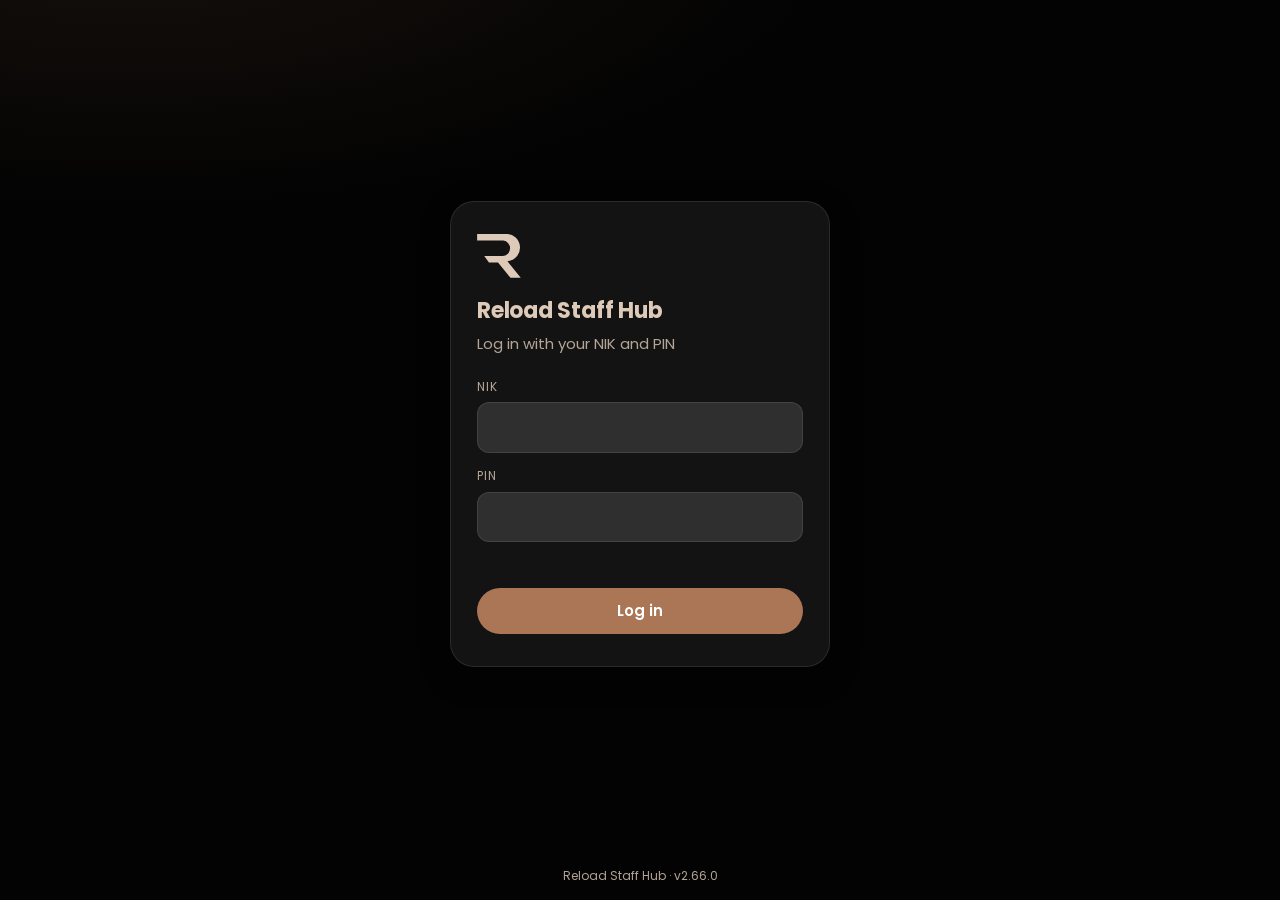
==== index.html @ 84ea7ba8 "SEMUA AKU DIRAYAKAN" ====
<!DOCTYPE html>
<html lang="id">
<head>
<meta charset="utf-8">
<meta name="viewport" content="width=device-width, initial-scale=1.0">
<title>Reload Staff Hub</title>
<link rel="icon" href="data:image/svg+xml,%3Csvg xmlns='http://www.w3.org/2000/svg' viewBox='0 0 953 958'%3E%3Cpath fill='%23AA7655' d='M0 0H620A292 295 0 0 1 660 592L950 955H725L455 620H258L155 480H560A170 170 0 0 0 570 142H0Z'/%3E%3C/svg%3E">
<link rel="preconnect" href="https://fonts.googleapis.com">
<link rel="preconnect" href="https://fonts.gstatic.com" crossorigin>
<link rel="stylesheet" href="https://fonts.googleapis.com/css2?family=Poppins:wght@400;500;600;700;800&display=swap">
<link rel="stylesheet" href="style.css?v=2.66.0">
</head>
<body>

<div id="progress" class="progress-line hidden"><div></div></div>

<div id="boot" class="boot hidden"><div class="spinner" aria-label="Loading"></div></div>

<div id="loginScreen" class="login-screen">
  <div class="login-card">
    <div class="logo"><svg viewBox="0 0 953 958" aria-label="Reload"><path d="M0 0H620A292 295 0 0 1 660 592L950 955H725L455 620H258L155 480H560A170 170 0 0 0 570 142H0Z"/></svg></div>
    <h1>Reload Staff Hub</h1>
    <p class="muted">Log in with your NIK and PIN</p>

    <label class="field-label" for="loginNik">NIK</label>
    <input id="loginNik" class="input" type="text" inputmode="numeric" autocomplete="username">

    <label class="field-label" for="loginPin">PIN</label>
    <input id="loginPin" class="input" type="password" inputmode="numeric" autocomplete="current-password">

    <div id="loginError" class="error"></div>
    <button id="loginBtn" class="btn block" type="button">Log in</button>
  </div>
  <footer class="footer">Reload Staff Hub · v<span class="app-version"></span></footer>
</div>

<div id="appShell" class="hidden">
  <header class="topbar">
    <div class="container topbar-inner">
      <div class="brand"><span class="logo sm"><svg viewBox="0 0 953 958" aria-hidden="true"><path d="M0 0H620A292 295 0 0 1 660 592L950 955H725L455 620H258L155 480H560A170 170 0 0 0 570 142H0Z"/></svg></span><span>Reload Staff Hub</span></div>
      <div class="user">
        <div class="user-avatar" id="userAvatar"></div>
        <div class="user-meta">
          <div class="user-name" id="userName"></div>
          <div class="user-tier" id="userTier"></div>
        </div>
        <button class="ghost" id="logoutBtn" type="button">Log out</button>
      </div>
    </div>
    <nav id="tabbar" class="tabbar container tabs"></nav>
  </header>

  <main id="app" class="container"></main>
  <footer class="footer">Reload Staff Hub · v<span class="app-version"></span></footer>
</div>

<div id="detailModal" class="modal hidden">
  <div class="modal-box guest-box">
    <div class="modal-head">
      <h2 id="detailTitle"></h2>
      <button class="ghost" id="detailClose" type="button">Close</button>
    </div>
    <div id="detailBody"></div>
  </div>
</div>

<div id="photoModal" class="modal photo-modal hidden" aria-label="Photo">
  <img id="photoFull" alt="">
  <button class="ghost photo-close" type="button">Close</button>
</div>

<div id="editModal" class="modal hidden">
  <div class="modal-box">
    <div class="modal-head">
      <h2 id="editTitle">Edit</h2>
      <button class="ghost" id="editClose" type="button">Close</button>
    </div>
    <form id="editForm" class="edit-form"></form>
    <div id="editError" class="error"></div>
    <div class="modal-actions">
      <button id="editSave" class="btn block" type="button">Save</button>
      <button id="editDelete" class="btn danger block hidden" type="button">Delete this row</button>
    </div>
  </div>
</div>

<div id="guestModal" class="modal hidden">
  <div class="modal-box guest-box">
    <div class="modal-head">
      <h2>Guest details</h2>
      <button class="ghost" id="guestClose" type="button">Close</button>
    </div>
    <div id="guestBody"></div>
  </div>
</div>

<div id="toast" class="toast hidden"></div>

<script src="config.js"></script>
<script src="app.js?v=2.66.0"></script>
<script src="tracker.js?v=2.66.0"></script>
</body>
</html>
---- style.css ----
/* Reload Staff Hub — frontend v2.7.0 (palet brand Reload, font Poppins) */

:root {
  --bg: #030303;            /* Rich Black */
  --surface: #131313;       /* Chinese Black */
  --elevated: #302F2F;      /* Dark Charcoal */
  --border: rgba(222, 202, 184, 0.12);
  --text: #DECAB8;          /* Bone */
  --muted: rgba(222, 202, 184, 0.8); /* Bone 80%, supaya tetap terbaca di latar gelap */
  --accent: #AA7655;        /* French Beige */
  --accent-soft: rgba(170, 118, 85, 0.16);
  --danger: #800020;        /* Burgundy */
  --success: #728639;       /* Shade of Wasabi */
  --alert-bg: #2A1E04;      /* Zinnwaldite */
  --err: #D9695F;
  --radius: 16px;
  --shadow: 0 10px 30px rgba(0, 0, 0, 0.45);
}

* { box-sizing: border-box; }

html, body { margin: 0; padding: 0; }

body {
  background:
    radial-gradient(1200px 500px at 10% -10%, rgba(170, 118, 85, 0.12), transparent 60%),
    var(--bg);
  color: var(--text);
  font-family: "Poppins", ui-rounded, -apple-system, BlinkMacSystemFont, "Segoe UI", Arial, sans-serif;
  font-size: 15px;
  line-height: 1.55;
  -webkit-font-smoothing: antialiased;
  min-height: 100vh;
}

.hidden { display: none !important; }
.container { max-width: none; margin: 0 auto; padding: 0 16px; }
@media (min-width: 900px) { .container { padding: 0 clamp(24px, 3vw, 56px); } }
.muted { color: var(--muted); }
.small { font-size: 13px; }
.pre { white-space: pre-line; margin: 6px 0 0; color: var(--text); }
h1, h2, h3 { margin: 0; letter-spacing: -0.01em; }

/* ---------- LOGIN ---------- */

.login-screen {
  position: relative;
  min-height: 100vh;
  display: flex; align-items: center; justify-content: center;
  padding: 24px 16px 56px;
}
.login-screen .footer { position: absolute; left: 0; right: 0; bottom: 14px; padding: 0; }
.login-card {
  width: 100%; max-width: 380px;
  background: var(--surface);
  border: 1px solid var(--border);
  border-radius: 24px;
  padding: 32px 26px;
  box-shadow: var(--shadow);
}
.login-card h1 { font-size: 22px; margin-bottom: 4px; }
.login-card .muted { margin: 0 0 22px; }
.field-label { display: block; font-size: 12px; color: var(--muted); margin: 14px 0 6px; text-transform: uppercase; letter-spacing: 0.08em; }

.logo {
  width: 44px; height: 44px;
  display: block;
  color: var(--text);
  margin-bottom: 16px;
}
.logo svg { width: 100%; height: 100%; fill: currentColor; display: block; }
.logo.sm { width: 28px; height: 28px; margin: 0; }

/* ---------- FORM ---------- */

.input {
  width: 100%;
  padding: 12px 14px;
  border-radius: 12px;
  border: 1px solid var(--border);
  background: var(--elevated);
  color: var(--text);
  font: inherit;
  font-size: 16px;
  outline: none;
  transition: border-color 0.15s, box-shadow 0.15s;
}
.input:focus { border-color: var(--accent); box-shadow: 0 0 0 3px var(--accent-soft); }
textarea.input { resize: vertical; min-height: 96px; }

.error { color: var(--err); font-size: 13px; min-height: 18px; margin: 10px 0 0; }

/* ---------- BUTTON ---------- */

.btn, .ghost, .add-btn, .edit-btn {
  font: inherit;
  cursor: pointer;
  border-radius: 999px;
  transition: transform 0.1s, background 0.15s, opacity 0.15s;
}
.btn:active, .ghost:active, .add-btn:active, .edit-btn:active { transform: scale(0.98); }
.btn:disabled { opacity: 0.55; cursor: default; }

.btn {
  display: inline-flex; align-items: center; justify-content: center; gap: 6px;
  padding: 11px 18px;
  border: 0;
  background: var(--accent);
  color: #fff;
  font-weight: 600;
  text-decoration: none;
  font-size: 15px;
}
.btn:hover { background: #B9856A; }
.btn.block { width: 100%; margin-top: 18px; }
.btn.small { padding: 7px 14px; font-size: 13px; }
.btn.outline { background: transparent; color: var(--accent); box-shadow: inset 0 0 0 1px var(--accent); }
.btn.outline:hover { background: var(--accent-soft); }
.btn.danger { background: var(--danger); }
.btn.danger:hover { background: #5C0017; }

.ghost {
  background: transparent;
  color: var(--text);
  border: 1px solid var(--border);
  padding: 7px 14px;
  font-size: 13px;
  font-weight: 500;
}
.ghost:hover { background: var(--elevated); }

.add-btn, .edit-btn {
  background: var(--accent-soft);
  color: var(--accent);
  border: 0;
  padding: 6px 12px;
  font-size: 12px;
  font-weight: 600;
}
.add-btn:hover, .edit-btn:hover { background: rgba(170, 118, 85, 0.24); }
.edit-btn { margin-top: 12px; }

/* ---------- HEADER & NAV ---------- */

.topbar {
  position: sticky; top: 0; z-index: 10;
  background: rgba(11, 11, 12, 0.78);
  -webkit-backdrop-filter: blur(14px);
  backdrop-filter: blur(14px);
  border-bottom: 1px solid var(--border);
}
.topbar-inner {
  display: flex; align-items: center; justify-content: space-between; gap: 12px;
  height: 64px;
}
.brand { display: flex; align-items: center; gap: 10px; font-weight: 700; letter-spacing: -0.01em; }

.user { display: flex; align-items: center; gap: 10px; }
.user-meta { text-align: right; line-height: 1.25; }
.user-name { font-size: 13px; font-weight: 600; }
.user-tier { font-size: 11px; color: var(--muted); }
.initials {
  width: 34px; height: 34px; border-radius: 50%;
  display: inline-flex; align-items: center; justify-content: center;
  background: var(--elevated); border: 1px solid var(--border);
  font-size: 12px; font-weight: 700; color: var(--accent);
}

.tabbar { border-top: 1px solid var(--border); }
.tabs {
  display: flex; gap: 6px; overflow-x: auto; scrollbar-width: none;
  padding-top: 10px; padding-bottom: 10px;
}
.tabs::-webkit-scrollbar { display: none; }
.tab {
  flex: 0 0 auto;
  background: transparent;
  border: 1px solid transparent;
  color: var(--muted);
  padding: 7px 14px;
  border-radius: 999px;
  font: inherit; font-size: 14px; font-weight: 500;
  cursor: pointer;
}
.tab:hover { color: var(--text); }
.tab.active { background: var(--text); color: var(--bg); font-weight: 600; }

main#app { padding-top: 22px; padding-bottom: 48px; }

.footer {
  text-align: center; color: var(--muted); font-size: 12px;
  padding: 0 16px 32px;
}

/* ---------- SECTIONS ---------- */

.section-head {
  display: flex; align-items: center; justify-content: space-between; gap: 12px;
  margin: 32px 0 14px;
}
.section-title { font-size: 18px; font-weight: 700; }
.group {
  font-size: 12px; font-weight: 700; text-transform: uppercase; letter-spacing: 0.12em;
  color: var(--accent); margin: 26px 0 12px;
}

.search {
  margin: 16px 0 12px;
}

.grid {
  display: grid;
  grid-template-columns: repeat(auto-fill, minmax(240px, 1fr));
  gap: 14px;
}
.grid.two { grid-template-columns: repeat(auto-fill, minmax(300px, 1fr)); }
/* Tiap kategori: judul di kiri, kartunya di kanan (di HP judul di atas) */
.cat-row { display: grid; grid-template-columns: 160px minmax(0, 1fr); gap: 18px; align-items: start; margin-top: 22px; }
.cat-row:first-child { margin-top: 0; }
.cat-row > .group {
  margin: 0; padding: 2px 0 2px 12px; border-left: 3px solid var(--accent);
  font-size: 17px; font-weight: 800; letter-spacing: 0.04em; line-height: 1.25; text-transform: uppercase;
}
.cat-row > .grid { min-width: 0; }
.grid.academy-grid { grid-template-columns: repeat(auto-fill, minmax(260px, 1fr)); }
/* Judul kartu tidak tertutup tombol Edit di pojok kanan atas */
.card:has(.corner-edit) h3 { padding-right: 64px; }
.add-btn, .edit-btn { white-space: nowrap; }
@media (max-width: 560px) {
  .cat-row { grid-template-columns: 1fr; gap: 10px; }
  .cat-row > .group { font-size: 16px; }
  .grid.academy-grid { grid-template-columns: 1fr; }
}

/* ---------- CARDS ---------- */

.card {
  background: var(--surface);
  border: 1px solid var(--border);
  border-radius: var(--radius);
  padding: 22px;
}

/* Hero di Home */
.hero {
  position: relative;
  overflow: hidden;
  border-radius: 22px;
  padding: 26px;
  background:
    linear-gradient(135deg, rgba(170, 118, 85, 0.26), rgba(170, 118, 85, 0.02) 60%),
    var(--surface);
  border: 1px solid var(--border);
}
.hero-greet { font-size: 13px; color: var(--accent); font-weight: 600; text-transform: uppercase; letter-spacing: 0.1em; }
.hero-name { font-size: 26px; font-weight: 800; letter-spacing: -0.02em; margin: 4px 0 14px; }
.hero-quote { font-size: 16px; line-height: 1.5; margin: 0; font-style: italic; color: #e8e4de; }
.hero-cite { display: block; margin-top: 8px; font-size: 13px; color: var(--muted); font-style: normal; }
.hero .edit-btn, .hero .add-btn { margin-top: 14px; }

/* Info penting (highlight) */
.highlight {
  border-left: 3px solid var(--accent);
  background: linear-gradient(90deg, var(--accent-soft), transparent 70%), var(--surface);
}
.highlight strong { font-size: 16px; display: block; margin-top: 4px; }

.note-title { font-weight: 700; font-size: 15px; margin-top: 4px; }

/* Tile menu (food & beverage) */
.tile {
  background: var(--surface);
  border: 1px solid var(--border);
  border-radius: var(--radius);
  overflow: hidden;
  display: flex; flex-direction: column;
  transition: transform 0.15s, border-color 0.15s;
}
.tile:hover { transform: translateY(-2px); border-color: rgba(170, 118, 85, 0.35); }
.tile-img {
  width: 100%; aspect-ratio: 16 / 10; object-fit: cover; display: block;
  background: var(--elevated);
}
.tile-img.placeholder {
  display: flex; align-items: center; justify-content: center;
  font-size: 40px; font-weight: 800; color: rgba(170, 118, 85, 0.5);
}
.tile-body { padding: 14px 16px 16px; flex: 1; display: flex; flex-direction: column; }
.tile-head { display: flex; justify-content: space-between; gap: 10px; align-items: flex-start; }
.tile-head h3 { font-size: 15px; font-weight: 700; }
.price { color: var(--accent); font-weight: 700; white-space: nowrap; font-size: 14px; }
.tile-body .small { margin: 6px 0 0; }
.allergen { display: inline-flex; flex-wrap: wrap; align-items: center; gap: 4px 10px; margin: 10px 0 0; font-size: 12px; color: var(--text); background: var(--alert-bg); padding: 3px 9px; border-radius: 999px; align-self: flex-start; }
.allergen-item { display: inline-flex; align-items: center; gap: 5px; }
.allergen-icon { width: 20px; height: 20px; border-radius: 50%; flex: none; }
.check .allergen-icon { width: 22px; height: 22px; vertical-align: middle; margin-right: 4px; }
.detail-row .allergen-item { margin-right: 10px; }

/* Baris (SOP) */
.row {
  display: flex; align-items: center; gap: 12px;
  background: var(--surface); border: 1px solid var(--border);
  border-radius: var(--radius); padding: 14px 16px; margin-bottom: 10px;
}
.row-main { flex: 1; min-width: 0; color: var(--text); text-decoration: none; }
.row-main strong { display: block; font-size: 15px; }
.chev { color: var(--accent); font-size: 20px; }

/* Orang (Teams) */
.person {
  background: var(--surface); border: 1px solid var(--border);
  border-radius: var(--radius); padding: 18px;
  display: flex; flex-direction: column; align-items: flex-start; gap: 4px;
}
.person-photo {
  width: 64px; height: 64px; border-radius: 50%; object-fit: cover;
  background: var(--elevated); margin-bottom: 8px;
}
.person-photo.initials { font-size: 18px; color: var(--accent); }
.person-name { font-weight: 700; }
.person .muted { font-size: 13px; }
.pill {
  display: inline-block; margin-top: 8px; font-size: 12px; font-weight: 600;
  color: var(--text); background: var(--success);
  padding: 5px 11px; border-radius: 999px; text-decoration: none;
}

/* Catatan tamu & bulletin */
.note {
  display: flex; gap: 14px;
  background: var(--surface); border: 1px solid var(--border);
  border-radius: var(--radius); padding: 16px; margin-bottom: 12px;
}
.note-body { flex: 1; min-width: 0; }
.thumb {
  width: 76px; height: 76px; flex: 0 0 76px; border-radius: 12px; object-fit: cover; background: var(--elevated);
}
.badge {
  font-size: 11px; font-weight: 700; text-transform: uppercase; letter-spacing: 0.06em;
  background: var(--accent-soft); color: var(--accent);
  padding: 4px 10px; border-radius: 999px;
}

/* Form: checkbox alergen dan kotak "+ Baru…" */
.checks { display: flex; flex-wrap: wrap; gap: 8px; margin-top: 6px; }
.check {
  display: inline-flex; align-items: center; gap: 6px;
  background: var(--elevated); border: 1px solid var(--border);
  border-radius: 999px; padding: 7px 13px; font-size: 13px; cursor: pointer;
}
.check input { accent-color: var(--accent); width: 15px; height: 15px; margin: 0; }
.new-input { margin-top: 8px; }

/* Item nonaktif (hanya terlihat oleh editor) */
.badge.off { background: var(--elevated); color: var(--muted); }
.note.is-inactive { opacity: 0.6; border-style: dashed; }

/* Academy */
.meta { display: flex; flex-wrap: wrap; gap: 8px; margin: 10px 0 0; }
.chip {
  font-size: 12px; color: var(--muted);
  background: var(--elevated); border: 1px solid var(--border);
  padding: 3px 10px; border-radius: 999px;
}
.actions { display: flex; flex-wrap: wrap; gap: 8px; margin-top: 14px; }

/* About */
.panel h3 { font-size: 16px; margin-bottom: 6px; color: var(--accent); }

.empty {
  text-align: center; color: var(--muted);
  padding: 40px 16px;
  border: 1px dashed var(--border);
  border-radius: var(--radius);
}

/* ---------- MODAL ---------- */

.modal {
  position: fixed; inset: 0; z-index: 30;
  display: flex; align-items: center; justify-content: center;
  padding: 16px;
  background: rgba(0, 0, 0, 0.65);
  -webkit-backdrop-filter: blur(4px);
  backdrop-filter: blur(4px);
}
.modal-box {
  width: 100%; max-width: 500px; max-height: 90vh; overflow: auto;
  background: var(--surface);
  border: 1px solid var(--border);
  border-radius: 22px;
  padding: 22px;
  box-shadow: var(--shadow);
}
.modal-head { display: flex; justify-content: space-between; align-items: center; gap: 12px; }
.modal-head h2 { font-size: 18px; }
.edit-form { margin-top: 14px; }
.field { display: block; margin-top: 12px; }
.caption-label { display: block; font-size: 12px; color: var(--muted); margin-bottom: 6px; font-weight: 500; }
.row-between { display: flex; justify-content: space-between; align-items: center; gap: 10px; flex-wrap: wrap; }
.modal-actions { display: flex; flex-direction: column; gap: 8px; margin-top: 14px; }

/* ---------- TOAST ---------- */

.toast {
  position: fixed; left: 50%; bottom: 24px; transform: translateX(-50%);
  z-index: 40; width: max-content; max-width: calc(100% - 32px);
  padding: 12px 18px;
  background: var(--elevated);
  border: 1px solid var(--border);
  border-radius: 999px;
  box-shadow: var(--shadow);
  font-size: 14px;
}

@media (max-width: 560px) {
  .user-meta { display: none; }
  .hero-name { font-size: 22px; }
  .grid { grid-template-columns: 1fr 1fr; gap: 10px; }
  .tile-img { aspect-ratio: 4 / 3; }
  .tile-body { padding: 12px; }
}

/* Upload foto dan PDF */
.upload { display: flex; flex-direction: column; align-items: flex-start; gap: 8px; margin-top: 6px; }
.upload-preview {
  width: 120px; height: 120px; object-fit: cover;
  border-radius: 14px; background: var(--elevated); border: 1px solid var(--border);
}
.upload-preview.empty {
  display: flex; align-items: center; justify-content: center;
  color: var(--muted); font-size: 13px; text-align: center; padding: 8px;
}
.upload-btn { position: relative; cursor: pointer; }

/* Loading */
.skeleton {
  height: 96px; margin-bottom: 12px;
  border: 1px solid var(--border); border-radius: var(--radius);
  background: linear-gradient(90deg, var(--surface) 25%, var(--elevated) 37%, var(--surface) 63%);
  background-size: 400% 100%;
  animation: shimmer 1.4s ease infinite;
}
.skeleton.tall { height: 170px; border-radius: 22px; }
@keyframes shimmer { 0% { background-position: 100% 50%; } 100% { background-position: 0 50%; } }

.boot {
  position: fixed; inset: 0; z-index: 50;
  display: flex; align-items: center; justify-content: center;
  background: var(--bg);
}
.spinner {
  width: 36px; height: 36px; border-radius: 50%;
  border: 3px solid var(--border); border-top-color: var(--accent);
  animation: spin 0.8s linear infinite;
}
@keyframes spin { to { transform: rotate(360deg); } }

@media (prefers-reduced-motion: reduce) {
  .skeleton, .spinner { animation: none; }
}

/* Item nonaktif yang dilipat (hanya editor) */

/* Upsell per item */
.upsell-session { margin-bottom: 12px; }
/* Item di kiri, portion rata kanan dalam kolom tetap (angkanya lurus ke bawah), tombol Edit di ujung */
.upsell-line {
  display: grid; grid-template-columns: minmax(0, 1fr) 120px auto; align-items: center; gap: 16px;
  padding: 14px 0; border-bottom: 1px solid var(--border);
}
.upsell-line > .price { text-align: right; }
.upsell-line:last-child { border-bottom: 0; }
ul.plain { list-style: none; padding: 0; margin: 8px 0 0; }
ul.plain li { padding: 8px 0; border-bottom: 1px solid var(--border); }
ul.plain li:last-child { border-bottom: 0; }

/* Home: satu kolom di HP, dua di tablet, tiga di desktop */
.home-grid {
  display: grid;
  grid-template-columns: 1fr;
  gap: 28px;
  margin-top: 28px;
  align-items: start;
}
.home-col { min-width: 0; }
.home-col .section-head { margin: 0 0 12px; }
@media (min-width: 760px) { .home-grid { grid-template-columns: repeat(2, minmax(0, 1fr)); } }
@media (min-width: 1040px) { .home-grid { grid-template-columns: repeat(3, minmax(0, 1fr)); } }

/* HP: target sentuh lebih besar, baris upsell boleh turun baris */
@media (max-width: 560px) {
  .edit-btn, .add-btn { min-height: 40px; padding: 8px 14px; }
  .home-col .section-head { flex-wrap: wrap; }
}

/* Header: judul dan profil */
.brand { font-size: 20px; }
.logo.sm { width: 34px; height: 34px; }
.user-name { font-size: 14px; }
.user-tier { font-size: 12px; }
.user-avatar {
  width: 42px; height: 42px; flex: 0 0 42px; border-radius: 50%; overflow: hidden;
  display: inline-flex; align-items: center; justify-content: center;
  background: var(--elevated); border: 1px solid var(--border);
  color: var(--accent); font-size: 14px; font-weight: 700;
}
.user-avatar img { width: 100%; height: 100%; object-fit: cover; display: block; }

/* Sapaan Home: lebih kecil */
.hero { padding: 20px 22px; }
.hero-name { font-size: 20px; margin: 2px 0 10px; }
.hero-quote { font-size: 15px; }

/* Ikon tab Home */
.nav-icon { display: inline-flex; width: 20px; height: 20px; }
.nav-icon svg { width: 20px; height: 20px; fill: currentColor; display: block; }

/* Our Guests: foto bisa diklik, catatan bisa dibuka */
.more {
  background: none; border: 0; padding: 4px 0 0; color: var(--accent);
  font: inherit; font-size: 13px; font-weight: 600; cursor: pointer;
}
.guest-box { max-width: 520px; }
.guest-hero { width: 100%; aspect-ratio: 4 / 3; object-fit: cover; border-radius: 16px; margin-bottom: 14px; display: block; }
.guest-name { font-size: 18px; }
.guest-full { margin-top: 12px; }

/* Our Guests: halaman lengkap */
.small-link { min-height: 36px; padding: 6px 12px; font-size: 12px; }
.gl-head { display: flex; align-items: center; gap: 12px; flex-wrap: wrap; margin: 4px 0 14px; }
.gl-head .section-title { margin-right: auto; }
.gl-chips { display: flex; gap: 8px; overflow-x: auto; padding: 0 0 4px; margin-bottom: 8px; scrollbar-width: none; }
.gl-chips::-webkit-scrollbar { display: none; }
.chip-btn {
  flex: 0 0 auto; border: 1px solid var(--border); background: var(--surface); color: var(--text);
  border-radius: 999px; padding: 8px 14px; font: inherit; font-size: 13px; cursor: pointer; min-height: 40px;
}
.chip-btn span { color: var(--muted); margin-left: 6px; }
.chip-btn.on { background: var(--text); color: var(--bg); border-color: var(--text); }
.chip-btn.on span { color: var(--bg); opacity: 0.7; }
.gl-toolbar { display: flex; gap: 8px; flex-wrap: wrap; margin: 12px 0 16px; }
.gl-search { flex: 1 1 220px; margin: 0; }
.gl-sort { flex: 0 1 190px; margin: 0; }
.seg { display: inline-flex; border: 1px solid var(--border); border-radius: 12px; overflow: hidden; }
.seg button { background: var(--surface); color: var(--muted); border: 0; padding: 0 14px; font-size: 16px; cursor: pointer; min-height: 48px; }
.seg button.on { background: var(--text); color: var(--bg); }
.guest-grid { display: grid; grid-template-columns: repeat(auto-fill, minmax(170px, 1fr)); gap: 12px; }
@media (min-width: 1200px) { .guest-grid { grid-template-columns: repeat(8, minmax(0, 1fr)); gap: 16px; } }
.guest-tile {
  display: flex; flex-direction: column; text-align: left; padding: 0; overflow: hidden;
  background: var(--surface); border: 1px solid var(--border); border-radius: var(--radius);
  color: var(--text); cursor: pointer; font: inherit;
}
.guest-tile-img, .guest-tile .gph {
  width: 100%; aspect-ratio: 1 / 1; object-fit: cover; display: block; background: var(--elevated);
}
.guest-tile .gph { display: flex; align-items: center; justify-content: center; font-size: 40px; font-weight: 800; color: rgba(170, 118, 85, 0.5); }
.guest-tile-body { padding: 12px; display: flex; flex-direction: column; gap: 6px; align-items: flex-start; }
.guest-tile-body strong { font-size: 14px; line-height: 1.3; }
.guest-list { display: flex; flex-direction: column; gap: 8px; }
.guest-line {
  display: flex; align-items: center; gap: 12px; width: 100%; text-align: left;
  background: var(--surface); border: 1px solid var(--border); border-radius: var(--radius);
  padding: 10px 12px; color: var(--text); cursor: pointer; font: inherit;
}
.guest-line-img, .guest-line .gph {
  width: 52px; height: 52px; flex: 0 0 52px; border-radius: 12px; object-fit: cover; background: var(--elevated);
}
.guest-line .gph { display: flex; align-items: center; justify-content: center; color: var(--accent); font-weight: 700; }
.guest-line-body { flex: 1; min-width: 0; display: flex; flex-direction: column; gap: 2px; }
.guest-line-body strong { font-size: 14px; }
.gl-more { text-align: center; margin-top: 20px; display: flex; flex-direction: column; gap: 10px; align-items: center; }
.gl-more .btn { width: auto; }
@media (max-width: 560px) {
  .guest-grid { grid-template-columns: 1fr 1fr; gap: 10px; }
  .gl-sort { flex: 1 1 100%; }
}

.center { text-align: center; }

/* Shift yang sedang berjalan */
.upsell-session.now { border-color: var(--accent); box-shadow: inset 0 0 0 1px var(--accent); }

/* Loading: bar di atas, spinner di tombol, spinner kecil di status */
.progress-line {
  position: fixed; top: 0; left: 0; right: 0; height: 3px; z-index: 70; overflow: hidden;
  background: rgba(170, 118, 85, 0.15);
}
.progress-line > div {
  height: 100%; width: 40%; background: var(--accent);
  animation: slide 1.1s ease-in-out infinite;
}
@keyframes slide { 0% { transform: translateX(-100%); } 100% { transform: translateX(260%); } }
.btn.loading { color: transparent !important; position: relative; pointer-events: none; }
.btn.loading::after {
  content: ""; position: absolute; left: 50%; top: 50%; width: 18px; height: 18px; margin: -9px 0 0 -9px;
  border: 2px solid #fff; border-right-color: transparent; border-radius: 50%;
  animation: spin 0.7s linear infinite;
}
.mini-spinner {
  display: inline-block; width: 12px; height: 12px; margin-right: 6px; vertical-align: -2px;
  border: 2px solid var(--accent); border-right-color: transparent; border-radius: 50%;
  animation: spin 0.7s linear infinite;
}
@media (prefers-reduced-motion: reduce) {
  .progress-line > div, .btn.loading::after, .mini-spinner { animation: none; }
}

/* Kartu tamu di Home. HP: foto dan nama di atas, catatan di bawah. Desktop: catatan di kanan. */
.note.guest { display: flex; flex-direction: column; gap: 8px; padding: 12px; margin-bottom: 10px; }
.guest-card-head { display: flex; align-items: center; gap: 12px; min-width: 0; }
.guest-card-photo {
  width: 52px; height: 52px; flex: 0 0 52px; border-radius: 12px; object-fit: cover;
  background: var(--elevated); font-weight: 800; color: rgba(170, 118, 85, 0.6);
  display: flex; align-items: center; justify-content: center;
}
.guest-card-main { min-width: 0; display: flex; flex-direction: column; gap: 2px; }
.guest-card-main strong { font-size: 14px; line-height: 1.25; }
.guest-card-side { display: flex; flex-direction: column; align-items: flex-start; gap: 6px; min-width: 0; }
.guest-card-text { margin: 0; font-size: 13px; line-height: 1.4; color: var(--muted); }
.gc-m, .gc-full, .more-m { display: none; }
.note.guest.open .gc-s, .note.guest.open .gc-m { display: none; }
.note.guest.open .gc-full { display: inline; }
.guest-card-actions { display: flex; align-items: center; gap: 10px; flex-wrap: wrap; }
.note.guest .more, .note.guest .edit-btn { margin: 0; }
@media (min-width: 900px) {
  .note.guest { flex-direction: row; flex-wrap: wrap; align-items: center; gap: 10px 14px; }
  .guest-card-head { flex: 1 1 150px; }
  .guest-card-side { flex: 2 1 200px; }
  .gc-s, .more-s { display: none; }
  .gc-m { display: inline; }
  .more-m { display: inline-block; }
  .note.guest.open .gc-m { display: none; }
}

/* Tamu nonaktif: abu gelap, sedikit lebih terang saat hover */
.note.guest.is-inactive, .guest-tile.is-inactive, .guest-line.is-inactive {
  opacity: 1; border-style: solid; background: #1a1a1a; border-color: #262626; color: #9a958f;
}
.note.guest.is-inactive:hover, .guest-tile.is-inactive:hover, .guest-line.is-inactive:hover { background: #242424; }
.guest-tile.is-inactive .guest-tile-img, .guest-tile.is-inactive .gph,
.guest-line.is-inactive .guest-line-img, .guest-line.is-inactive .gph { filter: grayscale(0.6) brightness(0.7); }

/* Toolbar Our Guests: satu baris yang rapat */
.gl-toolbar { gap: 8px; margin: 10px 0 12px; align-items: center; }
.gl-search { flex: 1 1 200px; height: 44px; margin: 0; }
.gl-sort, .gl-status { flex: 0 0 auto; width: auto; min-width: 128px; height: 44px; margin: 0; padding: 0 12px; font-size: 13px; }
.gl-toolbar .seg button { min-height: 44px; }
@media (max-width: 560px) {
  .gl-search { flex: 1 1 100%; }
  .gl-sort, .gl-status { flex: 1 1 0; min-width: 0; }
}

/* Staff Bulletin: tipe dan warna */
.bl-legend { display: flex; gap: 8px; flex-wrap: wrap; margin: 4px 0 12px; }
.bl-tag {
  display: inline-block; font-size: 11px; font-weight: 700; letter-spacing: 0.02em; padding: 3px 9px; border-radius: 999px;
  color: var(--tag, var(--text)); background: var(--tag-bg, var(--elevated)); border: 1px solid var(--tag, var(--border));
}
.bl-list { display: flex; flex-direction: column; gap: 10px; }
.bl-item {
  background: var(--surface); border: 1px solid var(--border); border-left: 4px solid var(--tag, var(--border));
  border-radius: var(--radius); padding: 12px;
}
.bl-meta { display: flex; gap: 8px; align-items: center; flex-wrap: wrap; margin-bottom: 4px; }
.bl-text { margin: 6px 0 0; font-size: 14px; line-height: 1.45; color: var(--muted); }
.bl-full { display: none; }
.bl-item.open .bl-short { display: none; }
.bl-item.open .bl-full { display: inline; }
.bl-actions { display: flex; gap: 10px; align-items: center; margin-top: 6px; flex-wrap: wrap; }
.bl-actions .more, .bl-actions .edit-btn { margin: 0; }

.bc-head { display: flex; align-items: center; justify-content: space-between; margin: 6px 0 10px; }
.bc-head strong { font-size: 16px; }
.bc-week, .bc-grid { display: grid; grid-template-columns: repeat(7, 1fr); gap: 6px; }
.bc-week { font-size: 12px; color: var(--muted); text-align: center; margin-bottom: 4px; }
.bc-cell {
  min-height: 52px; border: 1px solid var(--border); border-radius: 12px; background: var(--surface); color: var(--text);
  display: flex; flex-direction: column; align-items: center; justify-content: center; gap: 4px; padding: 4px; font: inherit; font-size: 13px;
  cursor: pointer;
}
.bc-cell[disabled] { opacity: 0.35; cursor: default; }
.bc-empty { visibility: hidden; }
.bc-today { border-color: var(--accent); }
.bc-picked { background: var(--text); color: var(--bg); }
.bc-dots { display: flex; gap: 3px; width: 70%; min-height: 5px; }
/* Warna tipe sebagai batang tebal di bawah tanggal (lebih terlihat dari titik kecil) */
.bc-dot { flex: 1; height: 5px; border-radius: 3px; background: var(--tag, var(--muted)); display: block; }
.bc-day-title { font-weight: 700; margin: 16px 0 8px; }
.bc-hint { margin-top: 14px; }

/* Food dan Beverage: tampilan list */
.menu-view { margin: 0; flex: 0 0 auto; }
.menu-row { align-items: center; }
.menu-row .row-main span { display: -webkit-box; -webkit-line-clamp: 2; -webkit-box-orient: vertical; overflow: hidden; }

/* Tombol di kanan judul (Cards/List, + Add) */
.section-actions { display: flex; align-items: center; gap: 8px; margin-left: auto; }

/* Konsistensi: tombol di judul, jarak tombol, dan tombol Edit */
.hero .edit-btn, .hero .add-btn { margin: 14px 8px 0 0; }
.section-actions > * { min-height: 36px; height: 36px; box-sizing: border-box; display: inline-flex; align-items: center; }
.section-actions .seg button { min-height: 0; height: 36px; padding: 0 14px; font-size: 14px; }
.section-actions .add-btn, .section-actions .small-link { padding: 0 14px; font-size: 13px; }
.tile-body .edit-btn { align-self: flex-start; }
.row { align-items: center; }
.bc-head { justify-content: center; gap: 18px; }

/* Read more dan Edit: tinggi dan posisi sama di satu baris */
.more, .edit-btn { height: 36px; min-height: 36px; }
.more { padding: 0 6px; }
.more-s, .more-m, .edit-btn { box-sizing: border-box; }
.more-m { display: none; }
.more-s { display: inline-block; }
.guest-card-actions, .bl-actions { align-items: center; }

/* Foto dan popup info */
.clickable { cursor: pointer; }
.photo-btn { display: block; width: 100%; padding: 0; margin: 0; border: 0; background: none; cursor: zoom-in; border-radius: inherit; }
.guest-card-head .photo-btn { width: auto; flex: 0 0 52px; }
.guest-tile .photo-btn, .guest-line .photo-btn { border-radius: 0; }
.guest-line .photo-btn { width: 52px; flex: 0 0 52px; }
.photo-modal { background: rgba(0, 0, 0, 0.92); }
.photo-modal img { max-width: 100%; max-height: 86vh; object-fit: contain; border-radius: 12px; }
.photo-close { position: absolute; top: 14px; right: 14px; }
.detail-hero { width: 100%; aspect-ratio: 4 / 3; object-fit: cover; border-radius: 16px; margin-bottom: 14px; display: block; }
.detail-name { display: block; font-size: 18px; margin-bottom: 8px; }
.detail-row { display: flex; justify-content: space-between; gap: 12px; padding: 8px 0; border-bottom: 1px solid var(--border); font-size: 14px; }
.detail-text { margin: 12px 0 0; }
.detail-links { display: flex; gap: 8px; flex-wrap: wrap; margin-top: 12px; }
.bl-photo { width: 100%; aspect-ratio: 16 / 9; object-fit: cover; border-radius: 12px; margin-bottom: 8px; display: block; }

/* Tombol Edit di pojok kanan atas kartu */
.person, .tile, .card { position: relative; }
.corner-edit {
  position: absolute; top: 10px; right: 10px; z-index: 2;
  height: 30px; min-height: 30px; padding: 0 12px; margin: 0;
  font-size: 12px; background: rgba(3, 3, 3, 0.75); backdrop-filter: blur(4px);
}

/* Kalender: tambah dari tanggal, dan jarak header popup */
.modal-head { margin-bottom: 16px; }
.bc-day-head { display: flex; align-items: center; justify-content: space-between; gap: 12px; flex-wrap: wrap; margin: 16px 0 8px; }
.bc-day-head .bc-day-title { margin: 0; }
.bc-day-head .add-btn { height: 36px; }
/* Layout kalender: desktop kalender di kiri (3/4), hari terpilih di kanan (1/4) dan bisa langsung dibaca/diedit */
.bc-layout { display: block; }
.bc-side { margin-top: 8px; }
@media (min-width: 900px) {
  .bc-layout { display: grid; grid-template-columns: minmax(0, 3fr) minmax(0, 1fr); gap: 24px; align-items: start; }
  .bc-side { margin-top: 0; position: sticky; top: 16px; max-height: calc(100vh - 32px); overflow-y: auto; padding-right: 4px; }
  .bc-side .bc-day-title { margin-top: 0; }
  .bc-side .bc-hint { margin-top: 0; }
}
/* Kalender: item hari itu muncul melayang saat kursor di tanggal (hanya perangkat dengan hover) */
.bc-cell { position: relative; }
.bc-pop {
  display: none; position: absolute; top: calc(100% + 6px); left: 50%; transform: translateX(-50%); z-index: 30;
  width: 260px; max-width: 70vw; text-align: left; padding: 10px 12px; border-radius: var(--radius);
  background: var(--elevated); border: 1px solid var(--border); box-shadow: 0 12px 30px rgba(0, 0, 0, 0.5);
  font-size: 12px; font-weight: 400; color: var(--text); cursor: default;
}
.bc-grid > .bc-cell:nth-child(7n+1) .bc-pop { left: 0; transform: none; }
.bc-grid > .bc-cell:nth-child(7n) .bc-pop { left: auto; right: 0; transform: none; }
.bc-pop-item { display: block; }
.bc-pop-item + .bc-pop-item { margin-top: 8px; padding-top: 8px; border-top: 1px solid var(--border); }
.bc-pop-head { display: flex; align-items: center; gap: 6px; flex-wrap: wrap; }
.bc-pop-head b { font-size: 13px; }
.bc-pop-text { display: block; margin-top: 3px; color: var(--muted); line-height: 1.4; }
@media (hover: hover) and (pointer: fine) {
  .bc-cell.bc-has:hover .bc-pop, .bc-cell.bc-has:focus-visible .bc-pop { display: block; }
}
/* Item di bawah kalender: versi kecil (foto kecil, teks pendek) */
.bl-compact { display: flex; gap: 12px; align-items: flex-start; padding: 10px 12px; }
.bl-thumb { width: 84px; height: 84px; flex: 0 0 84px; object-fit: cover; border-radius: 10px; display: block; }
.bl-compact .bl-body { flex: 1; min-width: 0; }
.bl-compact .bl-text { font-size: 13px; margin-top: 4px; }
.bl-compact .bl-actions { margin-top: 6px; }

/* Tanda › di baris: rata tengah secara vertikal */
.chev { display: flex; align-items: center; line-height: 1; }

/* Teks panjang tanpa spasi tidak boleh melebarkan halaman */
body { overflow-wrap: anywhere; }
.grid > *, .guest-grid > *, .bl-list > *, .bl-item, .row, .card, .note, .person, .tile { min-width: 0; }
.tile-head h3, .row-main strong, .person-name, .note-title, .card h3 { overflow-wrap: anywhere; }

/* Materials: tombol tambah PDF di form */
.materials-add { display: flex; gap: 8px; align-items: center; flex-wrap: wrap; margin-top: 8px; }

/* Rearrange Our Teams */
.person-placeholder { border: 1px dashed var(--accent); border-radius: var(--radius); background: var(--accent-soft); }
.rearranging .person { cursor: grab; touch-action: none; outline: 1px dashed rgba(170, 118, 85, 0.5); outline-offset: 4px; }

/* ---------- UPSELL TRACKER ---------- */
.tracker-steps { display: grid; grid-template-columns: repeat(3, minmax(0, 1fr)); gap: 12px; margin-bottom: 16px; }
.tracker-step { display: flex; flex-direction: column; gap: 6px; background: var(--surface); border: 1px solid var(--border); border-radius: var(--radius); padding: 14px; font-weight: 600; min-width: 0; }
.tracker-step small { font-weight: 400; color: var(--muted); overflow-wrap: anywhere; }
.tracker-card { background: var(--surface); border: 1px solid var(--border); border-radius: var(--radius); padding: 14px; margin-bottom: 16px; }
.tracker-items, .tracker-filter { display: flex; flex-wrap: wrap; gap: 8px; margin-top: 10px; }
.tracker-item, .tracker-chip { display: inline-flex; gap: 6px; align-items: center; padding: 4px 10px; border-radius: 999px; background: var(--alert-bg); font-size: 13px; }
.tracker-summary { display: flex; flex-wrap: wrap; gap: 12px; margin-bottom: 12px; }
.tracker-summary > div { background: var(--surface); border: 1px solid var(--border); border-radius: var(--radius); padding: 10px 14px; min-width: 120px; }
.tracker-summary strong { display: block; font-size: 22px; }
.tracker-summary span { font-size: 12px; color: var(--muted); }
.tracker-filter { margin-bottom: 12px; }
.tracker-table { overflow-x: auto; border: 1px solid var(--border); border-radius: var(--radius); margin-bottom: 16px; }
.tracker-table table { width: 100%; border-collapse: collapse; }
.tracker-table th, .tracker-table td { padding: 10px 12px; border-bottom: 1px solid var(--border); text-align: left; vertical-align: top; }
.tracker-table th { font-size: 12px; text-transform: uppercase; letter-spacing: 0.06em; color: var(--muted); }
.tracker-table .numeric { text-align: right; }
.tracker-table .badge.ok { background: rgba(120, 180, 90, 0.18); color: #9fd27f; }
.tracker-link-row { display: flex; flex-wrap: wrap; gap: 10px; align-items: center; justify-content: space-between; padding: 10px 0; border-top: 1px solid var(--border); }
.tracker-link-row select { min-width: 220px; max-width: 100%; }
@media (max-width: 560px) {
  .tracker-steps { grid-template-columns: 1fr; }
  .tracker-link-row select { min-width: 0; width: 100%; }
}

.tracker-warn { background: var(--alert-bg); border-radius: var(--radius); padding: 10px 14px; margin-bottom: 12px; font-size: 14px; }

/* ---------- MY UPSELL CHARTS AND HOME SUMMARY ---------- */
.chart { width: 100%; height: auto; display: block; margin-top: 8px; }
.chart .bar-sold { fill: var(--accent); }
.chart .bar-target { fill: none; stroke: var(--muted); stroke-width: 1.5; stroke-dasharray: 4 3; }
.chart .bar-label { fill: var(--muted); font-size: 11px; }
.chart .bar-axis { stroke: var(--border); stroke-width: 1; }
.chart-legend { display: flex; gap: 16px; font-size: 12px; color: var(--muted); margin-top: 6px; }
.chart-legend i { display: inline-block; width: 10px; height: 10px; margin-right: 6px; vertical-align: middle; border-radius: 2px; }
.chart-legend .key-sold { background: var(--accent); }
.chart-legend .key-target { border: 1.5px dashed var(--muted); }
.tracker-save { display: flex; flex-wrap: wrap; gap: 10px; align-items: center; margin-bottom: 14px; }
.home-upsell { background: var(--surface); border: 1px solid var(--border); border-radius: var(--radius); padding: 14px 16px; margin-bottom: 16px; font-size: 15px; }
/* Home top: quote di kiri, ringkasan kemarin di kanan (desktop). Di HP ditumpuk. */
.home-top { display: grid; grid-template-columns: minmax(0, 1fr); gap: 16px; margin-bottom: 16px; }
.home-top > .hero, .home-top > .home-upsell { margin: 0; }
.home-top > .home-upsell { padding: 20px 22px; }
/* Tombol Edit dan + Quote di pojok kanan atas, teks quote tetap yang paling terlihat */
.hero .hero-actions { position: absolute; top: 16px; right: 16px; display: flex; justify-content: flex-end; flex-wrap: wrap; gap: 8px; margin: 0; }
.hero .hero-greet, .hero .hero-name { padding-right: 150px; }
.hero .hero-actions .edit-btn, .hero .hero-actions .add-btn { margin: 0; }
@media (min-width: 900px) {
  .home-top { grid-template-columns: minmax(0, 1fr) minmax(0, 1fr); }
  .home-top > .hero { display: flex; flex-direction: column; justify-content: center; }
}
.home-upsell strong { color: var(--accent); }
.home-upsell .up-head { display: flex; justify-content: space-between; align-items: baseline; gap: 12px; }
.home-upsell .up-kicker { font-size: 12px; font-weight: 600; letter-spacing: .08em; text-transform: uppercase; color: var(--muted); }
.home-upsell .up-pct { font-size: 20px; font-weight: 700; color: var(--accent); }
.home-upsell .up-total { margin-top: 6px; font-size: 15px; color: var(--muted); }
.home-upsell .up-total strong { font-size: 34px; line-height: 1.1; font-weight: 700; color: var(--text); }
.home-upsell .up-bar { display: block; height: 6px; border-radius: 99px; background: var(--border); overflow: hidden; }
.home-upsell .up-bar > span { display: block; height: 100%; background: var(--accent); border-radius: 99px; }
.home-upsell .up-bar-lg { height: 8px; margin: 12px 0 10px; }
.home-upsell .up-sub, .home-upsell .up-mine { font-size: 13px; color: var(--muted); }
.home-upsell .up-mine { margin-top: 2px; }
.home-upsell .up-empty { margin: 8px 0 0; color: var(--muted); }
.home-upsell { position: relative; }
.home-upsell .up-details { margin-top: 12px; border-top: 1px solid var(--border); padding-top: 10px; }
.home-upsell .up-details summary { cursor: pointer; font-size: 13px; font-weight: 600; color: var(--muted); }
/* Rincian melayang di bawah kartu saat dibuka, jadi tinggi kartu (dan kartu quote di sebelahnya) tidak berubah */
.home-upsell .up-details[open] > .up-body { position: absolute; left: 0; right: 0; top: 100%; margin-top: 8px; z-index: 20; background: var(--surface); border: 1px solid var(--border); border-radius: var(--radius); padding: 6px 22px 16px; box-shadow: 0 14px 34px rgba(0, 0, 0, 0.5); }
.home-upsell .up-group { margin-top: 12px; }
.home-upsell .up-group-title { font-size: 11px; font-weight: 600; letter-spacing: .08em; text-transform: uppercase; color: var(--muted); margin-bottom: 6px; }
.home-upsell .up-row { display: grid; grid-template-columns: minmax(0, 150px) minmax(0, 1fr) 70px; align-items: center; gap: 10px; padding: 4px 0; font-size: 13px; }
.home-upsell .up-name { white-space: nowrap; overflow: hidden; text-overflow: ellipsis; }
.home-upsell .up-code { font-weight: 600; }
.home-upsell .up-num { text-align: right; font-variant-numeric: tabular-nums; color: var(--muted); }

/* Schedule */
.sch-wrap { overflow-x: auto; margin-top: 12px; border: 1px solid var(--border); border-radius: var(--radius); }
.sch { border-collapse: collapse; font-size: 12px; width: max-content; min-width: 100%; }
.sch th, .sch td { border: 1px solid var(--border); padding: 6px 7px; text-align: center; min-width: 44px; white-space: nowrap; }
.sch th small { display: block; font-weight: 400; color: var(--muted); font-size: 10px; }
.sch-name { position: sticky; left: 0; background: var(--surface); text-align: left !important; min-width: 190px; z-index: 1; }
.sch-role { text-align: left !important; min-width: 96px; color: var(--muted); }
/* Tiap blok punya warna sendiri, diambil dari palet Reload (senada dengan warna di spreadsheet) */
.sch-block td { text-align: left; font-weight: 800; font-size: 12px; letter-spacing: 0.08em; text-transform: uppercase; padding: 9px 12px; border-color: transparent; }
.sch-block td span { float: right; font-weight: 600; letter-spacing: 0.02em; text-transform: none; opacity: 0.85; }
.sch-block-restaurant td { background: var(--success); color: #FFFFFF; }   /* Wasabi */
.sch-block-host td { background: var(--accent); color: #030303; }          /* French Beige */
.sch-block-cashier td { background: var(--danger); color: #FFFFFF; }       /* Burgundy */
.sch-block-management td, .sch-block-bar td, .sch-block-kitchen td { background: var(--elevated); color: var(--text); }
.sch-shift { background: rgba(170, 118, 85, 0.22); font-weight: 700; }
.sch-rs { box-shadow: inset 0 0 0 1px var(--accent); }
.sch-rs-only { color: var(--accent); font-weight: 700; }
.sch-off { color: var(--muted); }
.sch-unknown { background: rgba(138, 90, 62, 0.35); }
.sch-row.mine td { background: rgba(170, 118, 85, 0.12); }
.sch-row.mine .sch-name { font-weight: 800; color: var(--accent); }
.sch-legend { font-size: 12px; color: var(--muted); margin: 10px 0 0; line-height: 1.6; }

.sch-edit { cursor: pointer; }
.sch-edit:hover { outline: 1px solid var(--accent); outline-offset: -1px; }
.sch-picker { position: fixed; inset: 0; background: rgba(0, 0, 0, 0.6); display: none; align-items: center; justify-content: center; z-index: 60; padding: 16px; }
.sch-picker.show { display: flex; }
.sch-picker-card { background: var(--surface); border: 1px solid var(--border); border-radius: var(--radius); padding: 18px; max-width: 360px; width: 100%; display: flex; flex-direction: column; gap: 6px; }
.sch-picker-grid { display: grid; grid-template-columns: repeat(4, 1fr); gap: 8px; margin: 10px 0; }
.sch-pick { background: rgba(170, 118, 85, 0.14); border: 1px solid var(--border); color: inherit; padding: 10px 6px; border-radius: 8px; font-weight: 700; cursor: pointer; font-size: 13px; }
.sch-pick:hover { border-color: var(--accent); }

.sch-toolbar { display: flex; align-items: flex-end; gap: 12px; flex-wrap: wrap; }
.sch-toolbar .tracker-step { flex: 1 1 260px; }
.sch-day { cursor: pointer; }
.sch-day.picked { background: var(--accent); color: #030303; }
.sch-count { margin-top: 14px; }
.sch-count-table { margin-top: 8px; }
.sch-foot td { background: var(--surface); color: var(--muted); font-size: 11px; }
.sch-foot-total td { color: var(--text); border-top: 2px solid var(--accent); }

.sch-pending { outline: 2px dashed var(--accent); outline-offset: -2px; }
.sch-pending-bar { display: flex; align-items: center; justify-content: space-between; gap: 12px; flex-wrap: wrap; margin: 12px 0; padding: 10px 14px; border: 1px solid var(--border); border-radius: var(--radius); background: var(--elevated); }
.sch-pending-actions { display: flex; gap: 8px; flex-wrap: wrap; }
.sch-pending-bar button[disabled] { opacity: 0.45; cursor: not-allowed; }
.sch-picker-foot { display: flex; justify-content: space-between; gap: 8px; margin-top: 6px; }
.sch-pick.current { border-color: var(--accent); }

.sch-window { margin: 10px 0 0; }
.sch-left { text-align: left !important; white-space: normal; min-width: 160px; }
.sch-unmatched td { color: var(--muted); }
.sch-leave td, .sch-leave th { white-space: nowrap; }

/* Schedule on phone: one day at a time */
.sm-days { display: flex; gap: 6px; overflow-x: auto; margin: 12px -16px 0; padding: 0 16px 4px; }
.sm-day { flex: 0 0 auto; min-width: 48px; padding: 8px 6px; border-radius: 10px; border: 1px solid var(--border); background: var(--surface); color: var(--text); font-weight: 700; text-align: center; font-size: 15px; cursor: pointer; }
.sm-day small { display: block; font-size: 10px; font-weight: 400; color: var(--muted); }
.sm-day.active { background: var(--accent); color: #030303; border-color: var(--accent); }
.sm-day.active small { color: #030303; }
.sm-head { margin-top: 12px; font-size: 16px; }
.sm-summary { font-size: 13px; color: var(--muted); margin: 4px 0 0; }
.sm-block { font-size: 12px; font-weight: 800; letter-spacing: 0.06em; text-transform: uppercase; padding: 8px 12px; margin-top: 12px; border-radius: 8px; }
.sm-block.sch-block-restaurant { background: var(--success); color: #FFFFFF; }
.sm-block.sch-block-host { background: var(--accent); color: #030303; }
.sm-block.sch-block-cashier { background: var(--danger); color: #FFFFFF; }
.sm-row { display: flex; justify-content: space-between; align-items: center; gap: 10px; padding: 10px 4px; border-bottom: 1px solid var(--border); }
.sm-row.mine { background: rgba(170, 118, 85, 0.16); border-radius: 8px; }
.sm-who { display: flex; flex-direction: column; min-width: 0; }
.sm-who strong { font-size: 14px; overflow-wrap: anywhere; }
.sm-who small { color: var(--muted); font-size: 11px; }
.sm-code { flex: 0 0 auto; min-width: 64px; text-align: center; padding: 6px 8px; border-radius: 8px; font-weight: 700; font-size: 13px; background: var(--elevated); }
.sm-code.sch-shift { background: rgba(170, 118, 85, 0.3); }
.sm-code.sch-rs-only { color: var(--accent); }
.sm-code.sch-off { color: var(--muted); }
.sm-code.sch-rs { box-shadow: inset 0 0 0 1px var(--accent); }

/* Schedule grid: fixed columns so every row lines up; header and name column stay in place while scrolling */
.sch-wrap:has(.sch-grid) { max-height: 70vh; overflow: auto; }
.sch-grid { table-layout: fixed; width: max-content; min-width: 100%; }
.sch-grid .c-name { width: 210px; }
.sch-grid .c-role { width: 104px; }
.sch-grid .c-day { width: 60px; }
.sch-grid th, .sch-grid td { overflow: hidden; text-overflow: ellipsis; }
.sch-grid thead th { position: sticky; top: 0; z-index: 2; background: var(--surface); }
.sch-grid thead th.sch-name { z-index: 4; }
.sch-grid td.sch-name { white-space: nowrap; }
.sch-foot-head td { background: var(--elevated); color: var(--text); font-weight: 800; font-size: 11px; letter-spacing: 0.06em; text-transform: uppercase; text-align: left; border-top: 3px solid var(--accent); padding: 8px 12px; }
.sch-count-table, .sch-leave { table-layout: auto; width: auto; }

/* Simpler schedule toolbar */
.sch-toolbar { display: flex; align-items: center; gap: 10px; flex-wrap: wrap; margin-top: 12px; }
.sch-month { width: auto; min-width: 200px; }
.sch-window { margin: 8px 0 0; }
.sch-window .muted { font-size: 13px; }
/* Grid: exact width and the same borders on header and body, so every column lines up */
.sch-grid { border-collapse: separate; border-spacing: 0; }
.sch-grid th, .sch-grid td { border-right: 1px solid var(--border); border-bottom: 1px solid var(--border); }
.sch-grid th:first-child, .sch-grid td:first-child { border-left: 0; }

/* Upsell: several items at once */
.upsell-add-row { display: flex; justify-content: flex-end; margin-bottom: 6px; }
.upsell-chips { display: flex; flex-wrap: wrap; gap: 6px; min-height: 4px; }
.upsell-chip { display: inline-flex; align-items: center; gap: 6px; padding: 5px 6px 5px 12px; border-radius: 999px; background: var(--accent-soft); border: 1px solid var(--border); font-size: 13px; }
.upsell-chip button { background: none; border: 0; color: var(--muted); font-size: 16px; cursor: pointer; padding: 0 6px; }
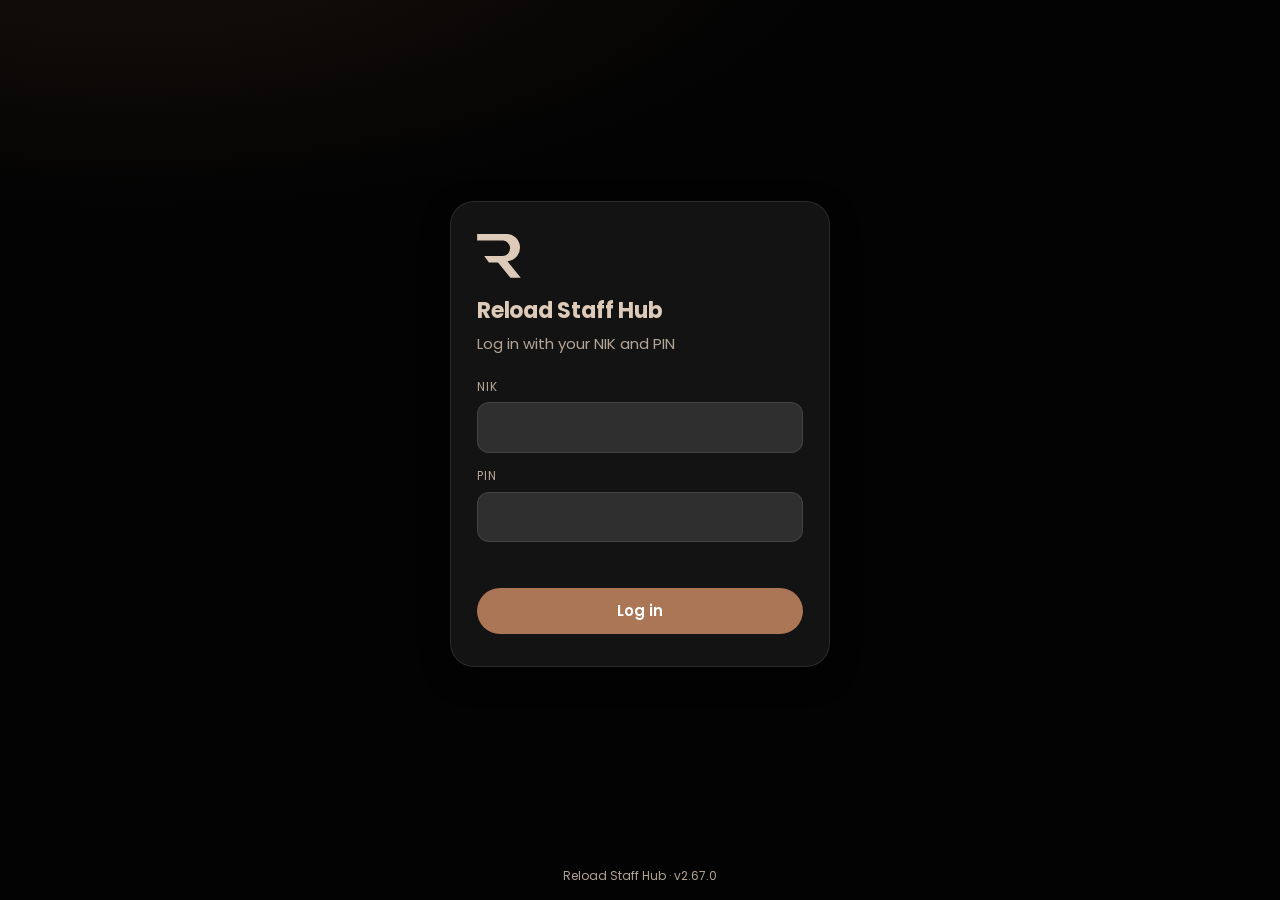
==== commit 8b29c279: "MIKMIKMIK" ====
--- a/index.html
+++ b/index.html
@@ -8,7 +8,7 @@
 <link rel="preconnect" href="https://fonts.googleapis.com">
 <link rel="preconnect" href="https://fonts.gstatic.com" crossorigin>
 <link rel="stylesheet" href="https://fonts.googleapis.com/css2?family=Poppins:wght@400;500;600;700;800&display=swap">
-<link rel="stylesheet" href="style.css?v=2.66.0">
+<link rel="stylesheet" href="style.css?v=2.67.0">
 </head>
 <body>
 
@@ -97,7 +97,7 @@
 <div id="toast" class="toast hidden"></div>
 
 <script src="config.js"></script>
-<script src="app.js?v=2.66.0"></script>
-<script src="tracker.js?v=2.66.0"></script>
+<script src="app.js?v=2.67.0"></script>
+<script src="tracker.js?v=2.67.0"></script>
 </body>
 </html>
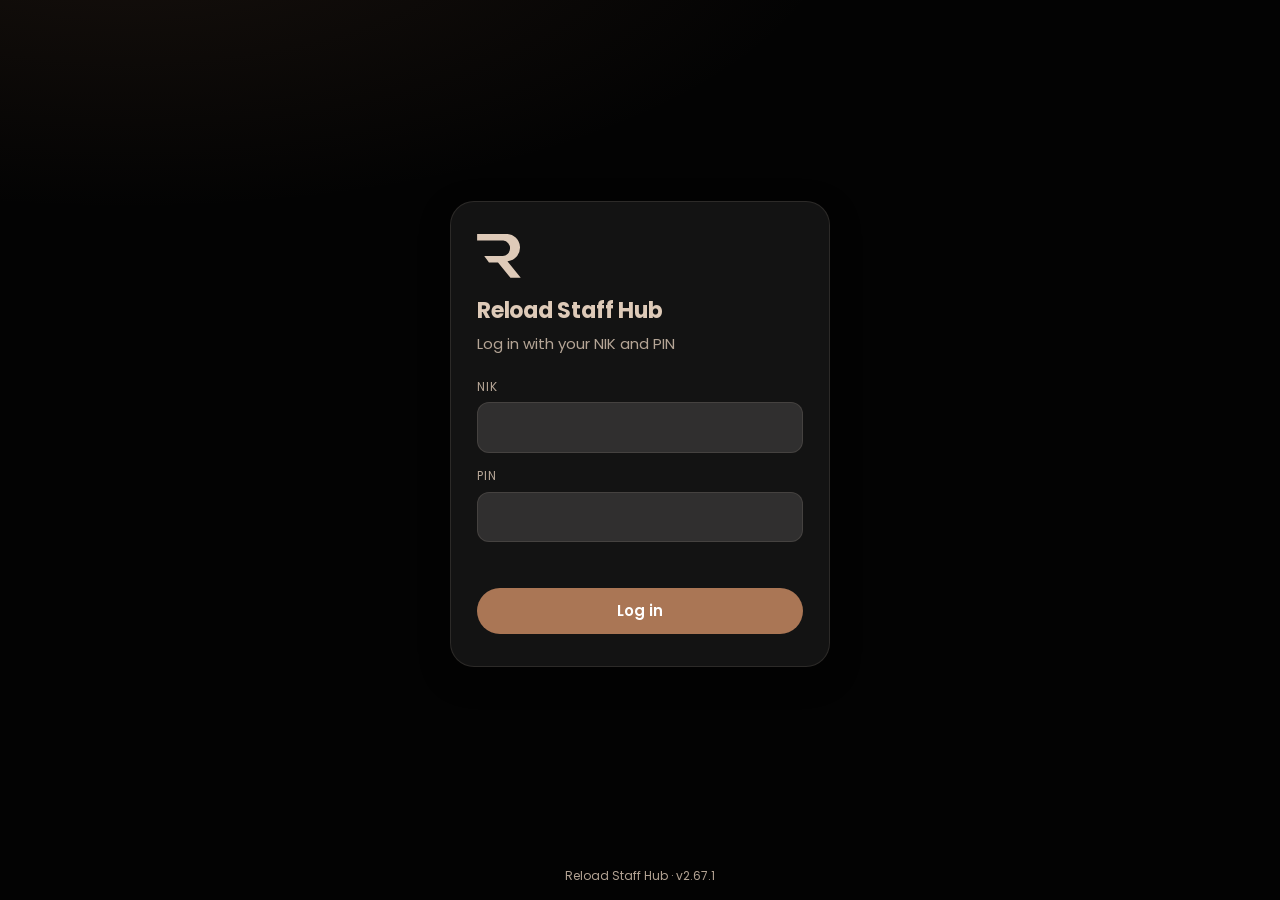
==== commit dec7ae1b: "MESSAGING LOGOUT" ====
--- a/index.html
+++ b/index.html
@@ -8,7 +8,7 @@
 <link rel="preconnect" href="https://fonts.googleapis.com">
 <link rel="preconnect" href="https://fonts.gstatic.com" crossorigin>
 <link rel="stylesheet" href="https://fonts.googleapis.com/css2?family=Poppins:wght@400;500;600;700;800&display=swap">
-<link rel="stylesheet" href="style.css?v=2.67.0">
+<link rel="stylesheet" href="style.css?v=2.67.1">
 </head>
 <body>
 
@@ -97,7 +97,7 @@
 <div id="toast" class="toast hidden"></div>
 
 <script src="config.js"></script>
-<script src="app.js?v=2.67.0"></script>
-<script src="tracker.js?v=2.67.0"></script>
+<script src="app.js?v=2.67.1"></script>
+<script src="tracker.js?v=2.67.1"></script>
 </body>
 </html>
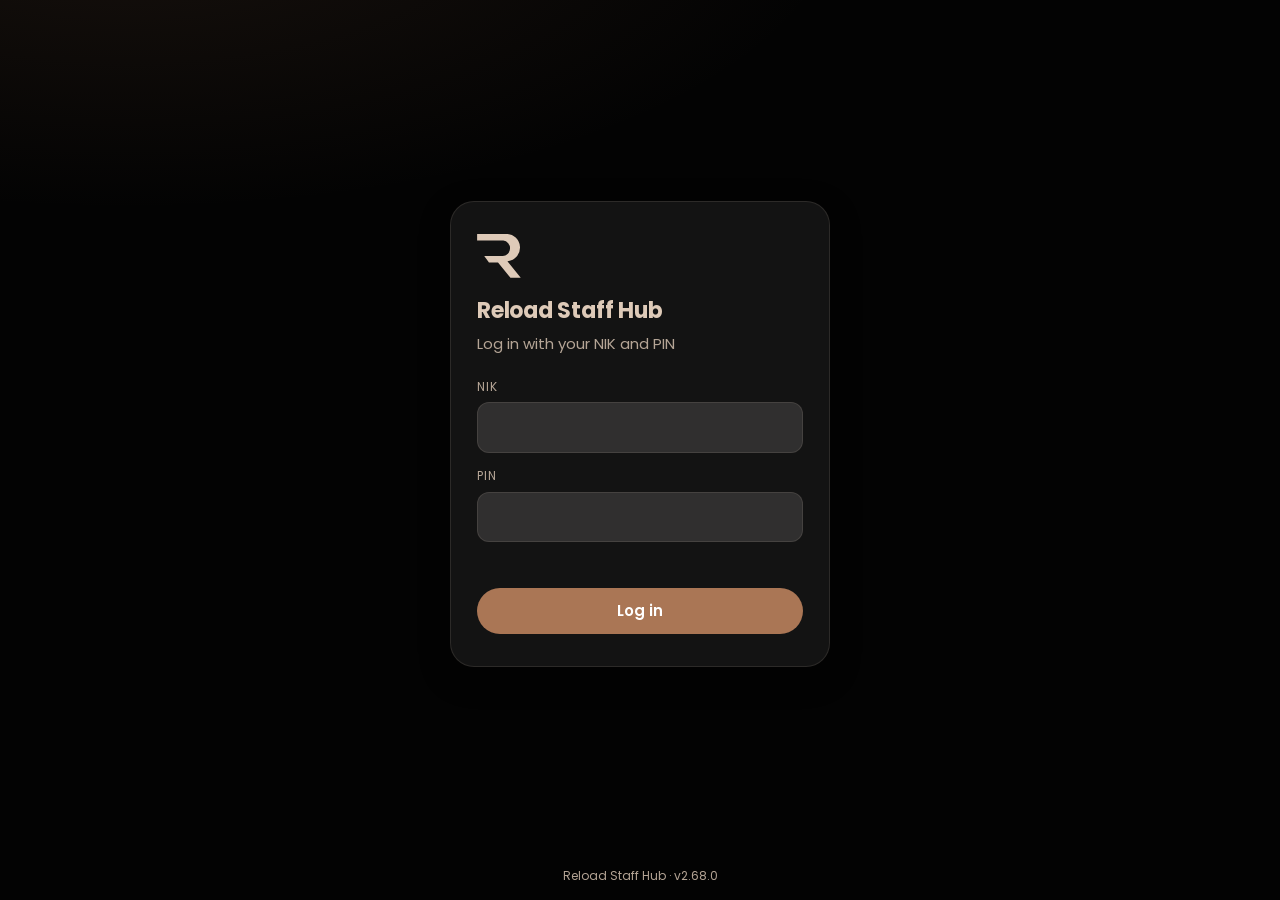
==== commit 0e9f675f: "NO MATTER WHAT THEY SAID" ====
--- a/index.html
+++ b/index.html
@@ -8,7 +8,7 @@
 <link rel="preconnect" href="https://fonts.googleapis.com">
 <link rel="preconnect" href="https://fonts.gstatic.com" crossorigin>
 <link rel="stylesheet" href="https://fonts.googleapis.com/css2?family=Poppins:wght@400;500;600;700;800&display=swap">
-<link rel="stylesheet" href="style.css?v=2.67.1">
+<link rel="stylesheet" href="style.css?v=2.68.0">
 </head>
 <body>
 
@@ -97,7 +97,7 @@
 <div id="toast" class="toast hidden"></div>
 
 <script src="config.js"></script>
-<script src="app.js?v=2.67.1"></script>
-<script src="tracker.js?v=2.67.1"></script>
+<script src="app.js?v=2.68.0"></script>
+<script src="tracker.js?v=2.68.0"></script>
 </body>
 </html>
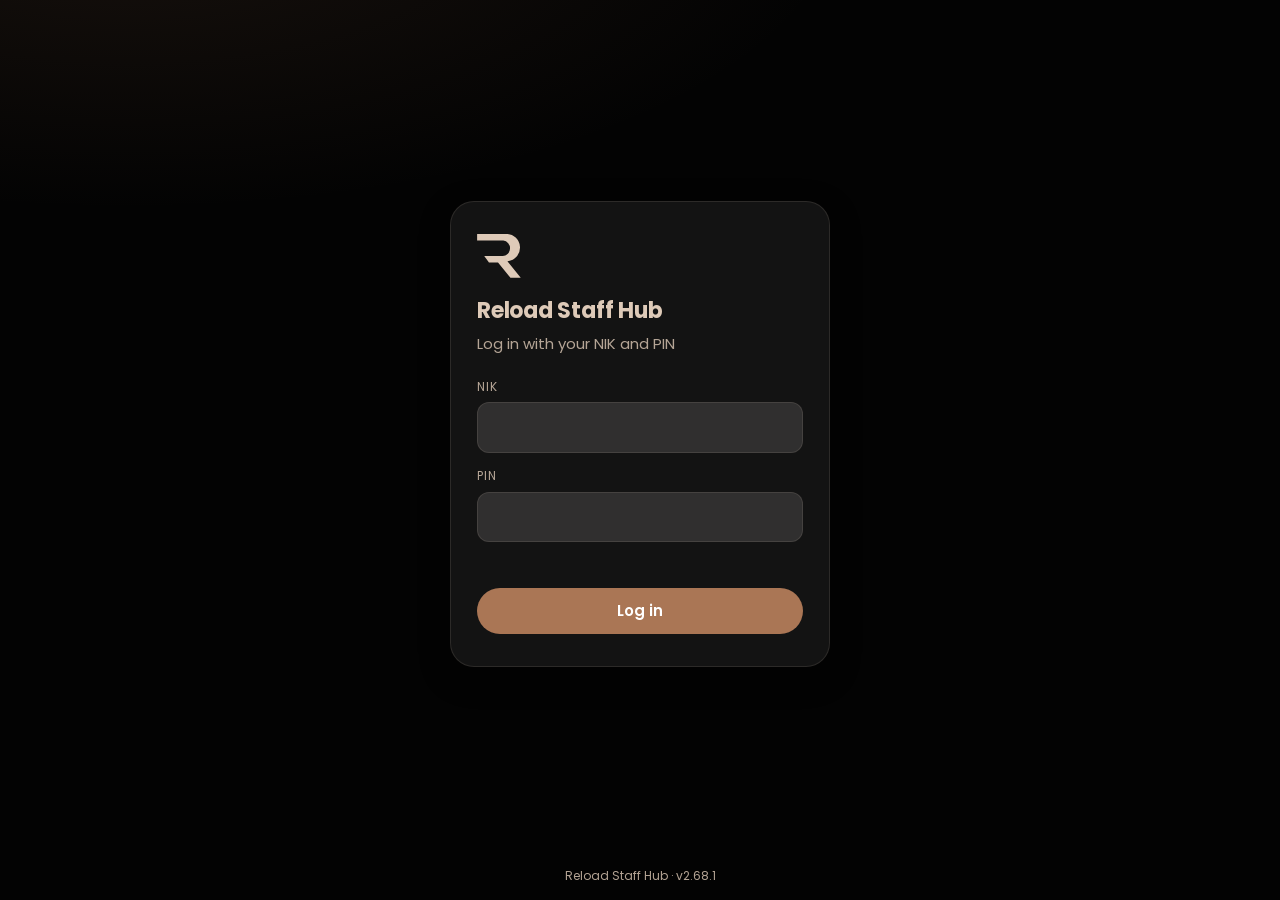
==== commit 2c18e4cf: "RENGGINANG" ====
--- a/index.html
+++ b/index.html
@@ -8,7 +8,7 @@
 <link rel="preconnect" href="https://fonts.googleapis.com">
 <link rel="preconnect" href="https://fonts.gstatic.com" crossorigin>
 <link rel="stylesheet" href="https://fonts.googleapis.com/css2?family=Poppins:wght@400;500;600;700;800&display=swap">
-<link rel="stylesheet" href="style.css?v=2.68.0">
+<link rel="stylesheet" href="style.css?v=2.68.1">
 </head>
 <body>
 
@@ -97,7 +97,7 @@
 <div id="toast" class="toast hidden"></div>
 
 <script src="config.js"></script>
-<script src="app.js?v=2.68.0"></script>
-<script src="tracker.js?v=2.68.0"></script>
+<script src="app.js?v=2.68.1"></script>
+<script src="tracker.js?v=2.68.1"></script>
 </body>
 </html>
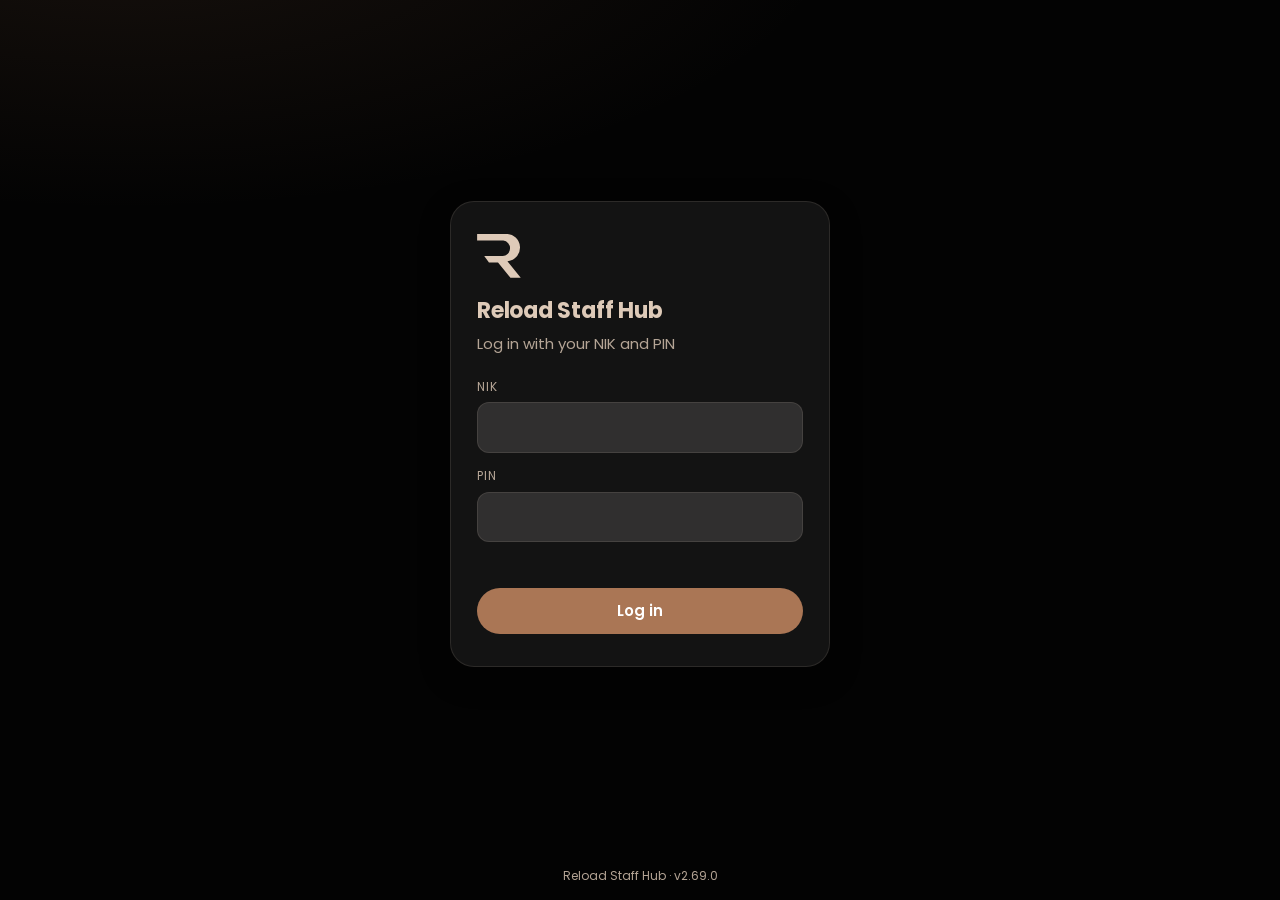
==== commit c4185c27: "PLAY UNTIL PRO PLAYER" ====
--- a/index.html
+++ b/index.html
@@ -8,7 +8,7 @@
 <link rel="preconnect" href="https://fonts.googleapis.com">
 <link rel="preconnect" href="https://fonts.gstatic.com" crossorigin>
 <link rel="stylesheet" href="https://fonts.googleapis.com/css2?family=Poppins:wght@400;500;600;700;800&display=swap">
-<link rel="stylesheet" href="style.css?v=2.68.1">
+<link rel="stylesheet" href="style.css?v=2.69.0">
 </head>
 <body>
 
@@ -97,7 +97,7 @@
 <div id="toast" class="toast hidden"></div>
 
 <script src="config.js"></script>
-<script src="app.js?v=2.68.1"></script>
-<script src="tracker.js?v=2.68.1"></script>
+<script src="app.js?v=2.69.0"></script>
+<script src="tracker.js?v=2.69.0"></script>
 </body>
 </html>
--- a/style.css
+++ b/style.css
@@ -609,6 +609,23 @@
 
 /* Kartu tamu di Home. HP: foto dan nama di atas, catatan di bawah. Desktop: catatan di kanan. */
 .note.guest { display: flex; flex-direction: column; gap: 8px; padding: 12px; margin-bottom: 10px; }
+/* Our Guests: warna per kategori. Birthday punya cincin berkilau dan kue yang bergoyang. */
+.note.guest[style*="--tag"] { border-left: 4px solid var(--tag); }
+.note.guest.is-birthday { position: relative; border-left: 1px solid var(--border); isolation: isolate; }
+.note.guest.is-birthday::before {
+  content: ""; position: absolute; inset: -1px; z-index: -1; border-radius: inherit; padding: 2px;
+  background: linear-gradient(120deg, #E7799B, #E0B43A, #7FD1C4, #E7799B); background-size: 300% 300%;
+  -webkit-mask: linear-gradient(#000 0 0) content-box, linear-gradient(#000 0 0);
+  -webkit-mask-composite: xor; mask-composite: exclude;
+  animation: bdayGlow 4s linear infinite;
+}
+.gc-cat { font-size: 11px; font-weight: 700; color: var(--tag); background: var(--tag-bg); border-color: var(--tag); width: fit-content; margin-bottom: 4px; }
+.bday-cake { display: inline-block; animation: cakeBob 1.6s ease-in-out infinite; transform-origin: 50% 80%; }
+@keyframes bdayGlow { 0% { background-position: 0% 50%; } 100% { background-position: 300% 50%; } }
+@keyframes cakeBob { 0%, 100% { transform: translateY(0) rotate(0deg); } 50% { transform: translateY(-2px) rotate(-8deg); } }
+@media (prefers-reduced-motion: reduce) {
+  .note.guest.is-birthday::before, .bday-cake { animation: none; }
+}
 .guest-card-head { display: flex; align-items: center; gap: 12px; min-width: 0; }
 .guest-card-photo {
   width: 52px; height: 52px; flex: 0 0 52px; border-radius: 12px; object-fit: cover;
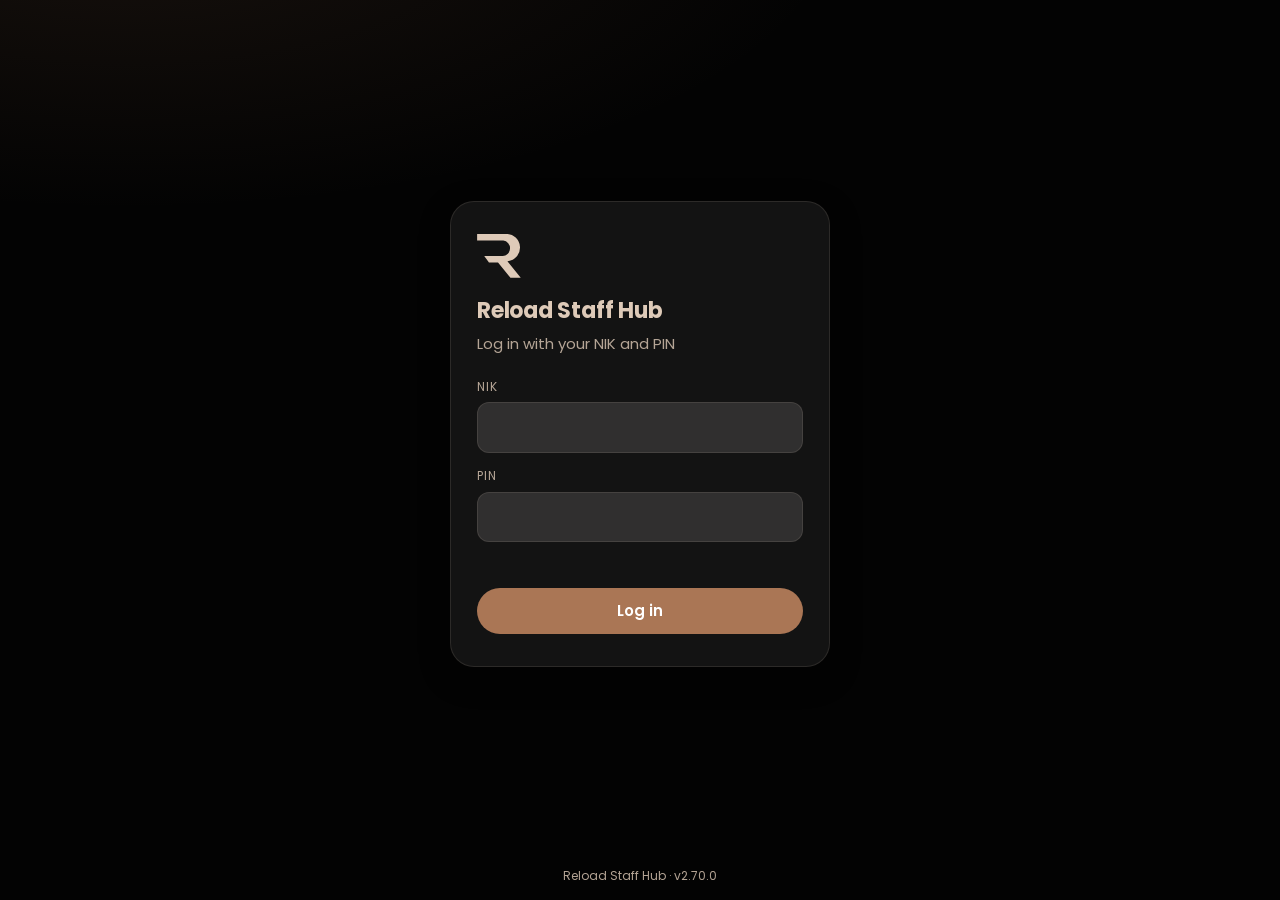
==== commit fba5d021: "WALAO EEEEEH" ====
--- a/index.html
+++ b/index.html
@@ -8,7 +8,7 @@
 <link rel="preconnect" href="https://fonts.googleapis.com">
 <link rel="preconnect" href="https://fonts.gstatic.com" crossorigin>
 <link rel="stylesheet" href="https://fonts.googleapis.com/css2?family=Poppins:wght@400;500;600;700;800&display=swap">
-<link rel="stylesheet" href="style.css?v=2.69.0">
+<link rel="stylesheet" href="style.css?v=2.70.0">
 </head>
 <body>
 
@@ -94,10 +94,20 @@
   </div>
 </div>
 
+<div id="todayModal" class="modal hidden">
+  <div class="modal-box guest-box">
+    <div class="modal-head">
+      <h2 id="todayTitle">Today</h2>
+      <button class="ghost" id="todayClose" type="button">Close</button>
+    </div>
+    <div id="todayBody"></div>
+  </div>
+</div>
+
 <div id="toast" class="toast hidden"></div>
 
 <script src="config.js"></script>
-<script src="app.js?v=2.69.0"></script>
-<script src="tracker.js?v=2.69.0"></script>
+<script src="app.js?v=2.70.0"></script>
+<script src="tracker.js?v=2.70.0"></script>
 </body>
 </html>
--- a/style.css
+++ b/style.css
@@ -989,3 +989,10 @@
 .upsell-chips { display: flex; flex-wrap: wrap; gap: 6px; min-height: 4px; }
 .upsell-chip { display: inline-flex; align-items: center; gap: 6px; padding: 5px 6px 5px 12px; border-radius: 999px; background: var(--accent-soft); border: 1px solid var(--border); font-size: 13px; }
 .upsell-chip button { background: none; border: 0; color: var(--muted); font-size: 16px; cursor: pointer; padding: 0 6px; }
+
+/* Hari ini: pop-up dan kartu tamu yang tanggalnya hari ini */
+.today-item { padding: 12px 0; border-bottom: 1px solid var(--border); }
+.today-item:last-child { border-bottom: 0; }
+.today-head { display: flex; align-items: center; gap: 8px; flex-wrap: wrap; margin-bottom: 4px; font-size: 16px; }
+.today-bday .today-head strong { color: var(--accent); }
+.note.guest.is-today { box-shadow: 0 0 0 2px var(--accent); }
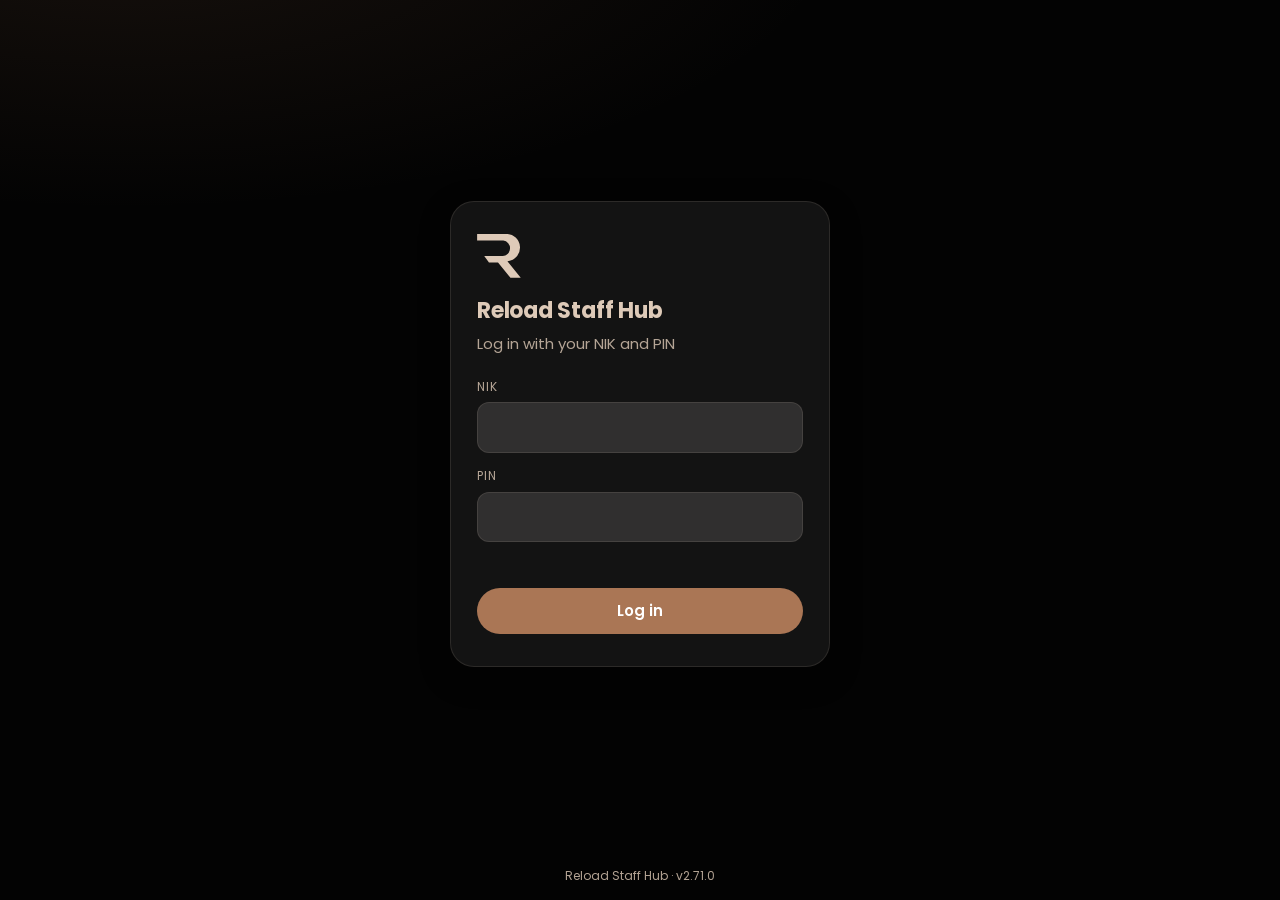
==== commit 27d45dd4: "AIAIA IM A LITEL BATERFLY" ====
--- a/index.html
+++ b/index.html
@@ -8,7 +8,7 @@
 <link rel="preconnect" href="https://fonts.googleapis.com">
 <link rel="preconnect" href="https://fonts.gstatic.com" crossorigin>
 <link rel="stylesheet" href="https://fonts.googleapis.com/css2?family=Poppins:wght@400;500;600;700;800&display=swap">
-<link rel="stylesheet" href="style.css?v=2.70.0">
+<link rel="stylesheet" href="style.css?v=2.71.0">
 </head>
 <body>
 
@@ -79,7 +79,7 @@
     <div id="editError" class="error"></div>
     <div class="modal-actions">
       <button id="editSave" class="btn block" type="button">Save</button>
-      <button id="editDelete" class="btn danger block hidden" type="button">Delete this row</button>
+      <button id="editDelete" class="btn danger block hidden" type="button">Delete permanently</button>
     </div>
   </div>
 </div>
@@ -107,7 +107,7 @@
 <div id="toast" class="toast hidden"></div>
 
 <script src="config.js"></script>
-<script src="app.js?v=2.70.0"></script>
-<script src="tracker.js?v=2.70.0"></script>
+<script src="app.js?v=2.71.0"></script>
+<script src="tracker.js?v=2.71.0"></script>
 </body>
 </html>
--- a/style.css
+++ b/style.css
@@ -996,3 +996,7 @@
 .today-head { display: flex; align-items: center; gap: 8px; flex-wrap: wrap; margin-bottom: 4px; font-size: 16px; }
 .today-bday .today-head strong { color: var(--accent); }
 .note.guest.is-today { box-shadow: 0 0 0 2px var(--accent); }
+
+/* Bulletin tidak aktif (terlihat oleh editor di kalender) */
+.bl-item.is-inactive { opacity: 0.6; border-style: dashed; }
+.field-hint { margin: 6px 0 0; }
